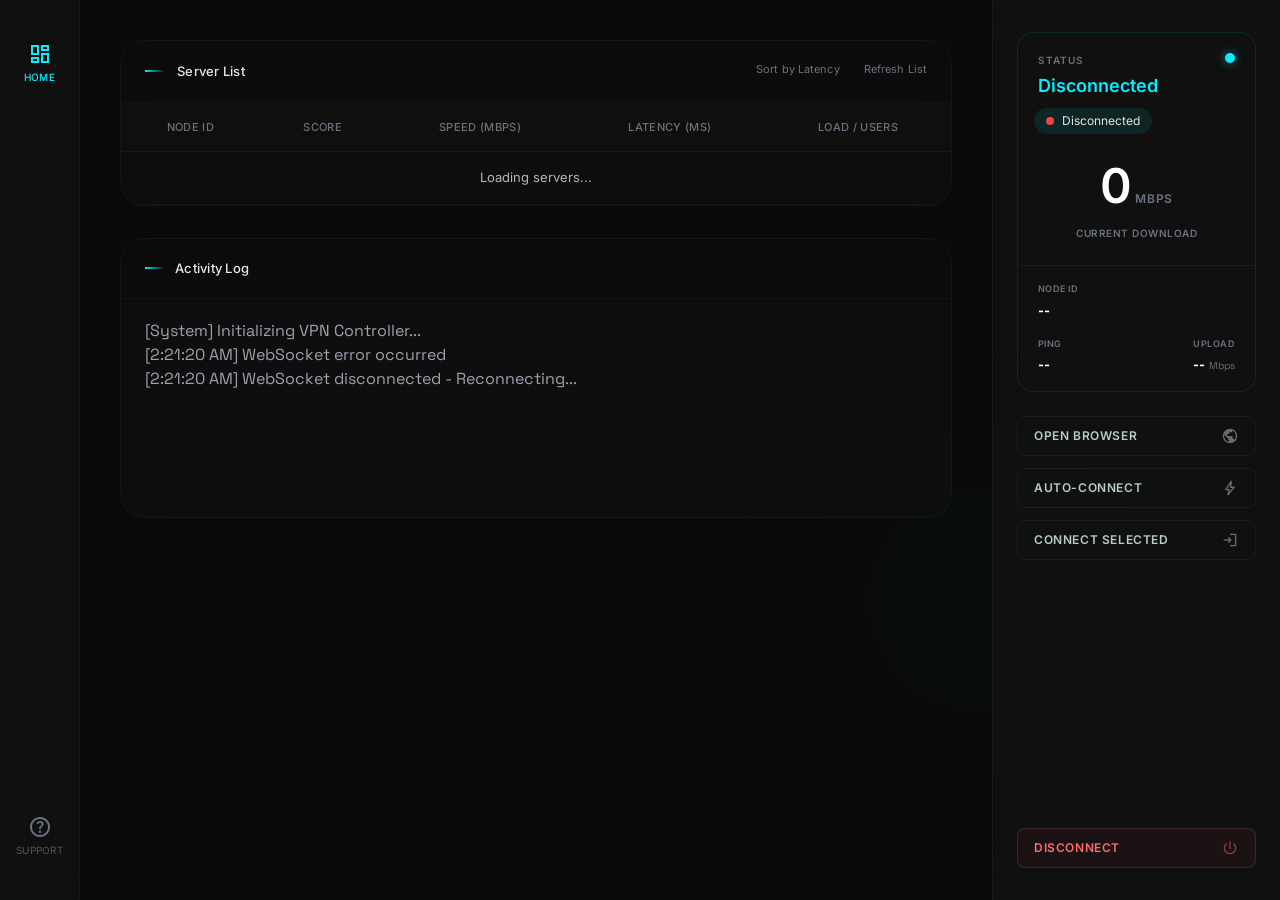
==== app/index.html @ c244f4a1 "move frontend to app" ====
<!DOCTYPE html>
<html class="dark" lang="en">
<head>
    <meta charset="UTF-8">
    <meta name="viewport" content="width=device-width, initial-scale=1.0, user-scalable=no">
    <title>PADx - VPN Controller</title>
    
    <!-- CSS -->
    <link rel="stylesheet" href="css/index.css">
    
    <!-- Material Icons -->
    <link href="https://fonts.googleapis.com/css2?family=Material+Symbols+Outlined:wght,FILL@100..700,0..1&display=swap" rel="stylesheet">
    
    <style>
        /* WebSocket status indicator */
        .ws-status {
            display: inline-flex;
            align-items: center;
            gap: 0.5rem;
            padding: 0.25rem 0.75rem;
            background: rgba(0, 219, 233, 0.1);
            border-radius: 1rem;
            font-size: 0.75rem;
            margin-left: 1rem;
        }
        
        .ws-dot {
            width: 8px;
            height: 8px;
            border-radius: 50%;
            animation: pulse 2s infinite;
        }
        
        .ws-dot.connected { background: #10b981; }
        .ws-dot.disconnected { background: #ef4444; }
        
        @keyframes pulse {
            0%, 100% { opacity: 1; }
            50% { opacity: 0.5; }
        }
    </style>
</head>
<body>
    <!-- Left Sidebar Navigation -->
    <aside class="sidebar-nav">
        <div class="sidebar-top">
            <div class="nav-item active" data-page="dashboard">
                <span class="material-symbols-outlined nav-icon">dashboard</span>
                <span class="nav-label">Home</span>
            </div>
        </div>
        <div class="sidebar-bottom">
            <div class="nav-item" data-page="support">
                <span class="material-symbols-outlined nav-icon">help</span>
                <span class="nav-label">Support</span>
            </div>
        </div>
    </aside>

    <!-- Right Sidebar (Status Panel) -->
    <aside class="status-sidebar">
        <div class="status-card">
            <div class="status-header">
                <div>
                    <div class="status-label">Status</div>
                    <div class="status-value" id="connectionStatus">Disconnected</div>
                </div>
                <div class="status-indicator disconnected" id="statusIndicator"></div>
            </div>
            <div class="ws-status" id="wsStatus">
                <span class="ws-dot disconnected" id="wsDot"></span>
                <span id="wsText">Connecting...</span>
            </div>
            <div class="current-download">
                <div class="speed-value">
                    <span class="speed-number" id="currentSpeed">0</span>
                    <span class="speed-unit">Mbps</span>
                </div>
                <div class="download-label">Current Download</div>
            </div>
            <div class="status-details">
                <div class="detail-row">
                    <div class="detail-label">Node ID</div>
                    <div class="detail-value" id="activeNode">--</div>
                </div>
                <div class="detail-grid">
                    <div class="detail-item">
                        <div class="detail-label">Ping</div>
                        <div class="detail-value" id="activePing">--</div>
                    </div>
                    <div class="detail-item">
                        <div class="detail-label">Upload</div>
                        <div class="detail-value" id="activeUpload">-- <small>Mbps</small></div>
                    </div>
                </div>
            </div>
        </div>

        <div class="action-buttons">
            <button class="action-btn" id="openBrowserBtn">
                <span>Open Browser</span>
                <span class="material-symbols-outlined">public</span>
            </button>
            <button class="action-btn primary" id="autoConnectBtn">
                <span>Auto-Connect</span>
                <span class="material-symbols-outlined">bolt</span>
            </button>
            <button class="action-btn" id="connectSelectedBtn">
                <span>Connect Selected</span>
                <span class="material-symbols-outlined">login</span>
            </button>
            <button class="action-btn danger" id="disconnectBtn">
                <span>Disconnect</span>
                <span class="material-symbols-outlined">power_settings_new</span>
            </button>
        </div>
    </aside>

    <!-- Main Content -->
    <main class="main-content">
        <div class="content-wrapper">
            <div id="dashboardView" class="view active">
                <!-- Server Table -->
                <div class="server-table-container">
                    <div class="table-header">
                        <h3>
                            <span class="status-line"></span>
                            Server List
                        </h3>
                        <div class="table-controls">
                            <span class="control-btn" id="sortByLatency">Sort by Latency</span>
                            <span class="control-btn" id="refreshServers">Refresh List</span>
                        </div>
                    </div>
                    <div class="table-wrapper">
                        <table class="server-table">
                            <thead>
                                <tr>
                                    <th>Node ID</th>
                                    <th>Score</th>
                                    <th>Speed (Mbps)</th>
                                    <th>Latency (ms)</th>
                                    <th>Load / Users</th>
                                </tr>
                            </thead>
                            <tbody id="serverTableBody">
                                <tr><td colspan="5" style="text-align: center;">Loading servers...</td></tr>
                            </tbody>
                        </table>
                    </div>
                </div>

                <!-- Activity Log -->
                <div class="activity-log">
                    <div class="log-header">
                        <div class="log-title">
                            <span class="status-line"></span>
                            <span>Activity Log</span>
                        </div>
                    </div>
                    <div class="log-content" id="activityLog">
                        <p><span class="timestamp">[System]</span> Initializing VPN Controller...</p>
                    </div>
                </div>
            </div>
        </div>
    </main>

    <div class="bg-gradient"></div>

    <script>
        // WebSocket connection
        let ws = null;
        let selectedServer = null;
        let serversList = [];
        let currentVPNStatus = false;

        // Connect to WebSocket
        function connectWebSocket() {
            ws = new WebSocket('ws://localhost:8765');
            
            ws.onopen = () => {
                console.log('WebSocket connected');
                document.getElementById('wsDot').className = 'ws-dot connected';
                document.getElementById('wsText').textContent = 'Connected';
                addLogEntry('WebSocket connection established', 'success');
            };
            
            ws.onmessage = (event) => {
                const data = JSON.parse(event.data);
                handleWebSocketMessage(data);
            };
            
            ws.onclose = () => {
                console.log('WebSocket disconnected');
                document.getElementById('wsDot').className = 'ws-dot disconnected';
                document.getElementById('wsText').textContent = 'Disconnected';
                addLogEntry('WebSocket disconnected - Reconnecting...', 'error');
                setTimeout(connectWebSocket, 3000);
            };
            
            ws.onerror = (error) => {
                console.error('WebSocket error:', error);
                addLogEntry('WebSocket error occurred', 'error');
            };
        }

        // Handle WebSocket messages
        function handleWebSocketMessage(data) {
            switch(data.type) {
                case 'connection_status':
                    addLogEntry(data.message, 'success');
                    break;
                    
                case 'vpn_status':
                    currentVPNStatus = data.connected;
                    updateVPNStatus(data.connected);
                    if (data.server) {
                        document.getElementById('activeNode').textContent = data.server;
                    }
                    break;
                    
                case 'server_list':
                    serversList = data.servers;
                    renderServerTable(serversList);
                    addLogEntry(`Loaded ${serversList.length} servers from VPN Gate`, 'success');
                    break;
                    
                case 'command_result':
                    addLogEntry(data.message, data.success ? 'success' : 'error');
                    break;
                    
                default:
                    console.log('Unknown message type:', data.type);
            }
        }

        // Update VPN status in UI
        function updateVPNStatus(connected) {
            const statusElement = document.getElementById('connectionStatus');
            const indicatorElement = document.getElementById('statusIndicator');
            const vpnStatusText = document.getElementById('vpnStatusText');
            
            if (connected) {
                statusElement.textContent = 'Connected';
                statusElement.style.color = '#10b981';
                indicatorElement.className = 'status-indicator connected';
            } else {
                statusElement.textContent = 'Disconnected';
                statusElement.style.color = '#9ca3af';
                indicatorElement.className = 'status-indicator disconnected';
            }
        }

        // Render server table
        function renderServerTable(servers) {
            const tbody = document.getElementById('serverTableBody');
            if (!tbody) return;
            
            tbody.innerHTML = '';
            
            if (!servers || servers.length === 0) {
                tbody.innerHTML = '<tr><td colspan="5" style="text-align: center;">No servers available</td></tr>';
                return;
            }
            
            servers.forEach(server => {
                const row = tbody.insertRow();
                if (selectedServer === server.hostname) row.className = 'selected';
                
                // Calculate score based on ping and speed
                const score = Math.round((100 - Math.min(server.ping, 500) / 5) * (Math.min(server.speed, 1000) / 1000));
                
                row.insertCell(0).innerHTML = `<span>${server.country} - ${server.id}</span>`;
                row.insertCell(1).innerHTML = `<span style="color: #00dbe9;">${score}</span>`;
                row.insertCell(2).textContent = server.speed.toFixed(1);
                row.insertCell(3).innerHTML = `<span style="color: ${server.ping < 100 ? '#00dbe9' : '#9ca3af'}">${server.ping}ms</span>`;
                row.insertCell(4).innerHTML = `<span style="font-size: 10px; color: #6b7280;">${server.users} Users</span>`;
                
                row.addEventListener('click', () => {
                    selectedServer = server;
                    renderServerTable(servers);
                    addLogEntry(`Selected: ${server.country} - ${server.id} (${server.ping}ms)`, 'info');
                    
                    // Update right sidebar
                    document.getElementById('activeNode').textContent = server.id;
                    document.getElementById('activePing').textContent = `${server.ping} ms`;
                    document.getElementById('currentSpeed').textContent = server.speed.toFixed(1);
                });
            });
        }

        // Sort servers by latency
        function sortByLatency() {
            const sorted = [...serversList].sort((a, b) => a.ping - b.ping);
            renderServerTable(sorted);
            addLogEntry('Sorted servers by latency', 'info');
        }

        // Refresh server list
        function refreshServers() {
            if (ws && ws.readyState === WebSocket.OPEN) {
                ws.send(JSON.stringify({ command: 'refresh_servers' }));
                addLogEntry('Refreshing server list...', 'info');
            }
        }

        // Connect to selected server
        function connectToServer() {
            if (!selectedServer) {
                addLogEntry('Please select a server first', 'error');
                return;
            }
            
            if (ws && ws.readyState === WebSocket.OPEN) {
                addLogEntry(`Connecting to ${selectedServer.country} - ${selectedServer.id}...`, 'info');
                ws.send(JSON.stringify({
                    command: 'connect',
                    hostname: selectedServer.hostname,
                    port: selectedServer.port,
                    name: 'MyVPN'
                }));
            }
        }

        // Disconnect VPN
        function disconnectVPN() {
            if (ws && ws.readyState === WebSocket.OPEN) {
                addLogEntry('Disconnecting VPN...', 'info');
                ws.send(JSON.stringify({ command: 'disconnect' }));
            }
        }

        // Auto-connect to best server
        function autoConnect() {
            if (serversList.length === 0) {
                addLogEntry('No servers available', 'error');
                return;
            }
            
            const bestServer = [...serversList].sort((a, b) => a.ping - b.ping)[0];
            selectedServer = bestServer;
            renderServerTable(serversList);
            addLogEntry(`Auto-selected best server: ${bestServer.country} - ${bestServer.id} (${bestServer.ping}ms)`, 'success');
            connectToServer();
        }

        // Add log entry
        function addLogEntry(message, type = 'info') {
            const logContent = document.getElementById('activityLog');
            const timestamp = new Date().toLocaleTimeString();
            const entry = document.createElement('p');
            const colorClass = type === 'error' ? 'timestamp accent' : 'timestamp';
            entry.innerHTML = `<span class="${colorClass}">[${timestamp}]</span> ${message}`;
            logContent.appendChild(entry);
            entry.scrollIntoView({ behavior: 'smooth', block: 'nearest' });
            
            // Keep only last 100 entries
            while (logContent.children.length > 100) {
                logContent.removeChild(logContent.firstChild);
            }
        }

        // Open browser button
        document.getElementById('openBrowserBtn')?.addEventListener('click', () => {
            window.open('https://www.vpngate.net', '_blank');
        });

        // Event listeners
        document.getElementById('sortByLatency')?.addEventListener('click', sortByLatency);
        document.getElementById('refreshServers')?.addEventListener('click', refreshServers);
        document.getElementById('connectSelectedBtn')?.addEventListener('click', connectToServer);
        document.getElementById('disconnectBtn')?.addEventListener('click', disconnectVPN);
        document.getElementById('autoConnectBtn')?.addEventListener('click', autoConnect);

        // Initialize
        connectWebSocket();
    </script>
</body>
</html>
---- app/css/index.css ----
/* Main Index CSS - Imports all modules */

/* Base */
@import url('base/reset.css');
@import url('base/variables.css');
@import url('base/typography.css');

/* Components */
@import url('components/sidebar.css');
@import url('components/panel.css');

/* Pages */
@import url('pages/dashboard.css');
/* @import url('pages/servers.css');
@import url('pages/blacklist.css');
@import url('pages/logs.css');
@import url('pages/settings.css'); */

/* Utilities */
@import url('utilities.css');
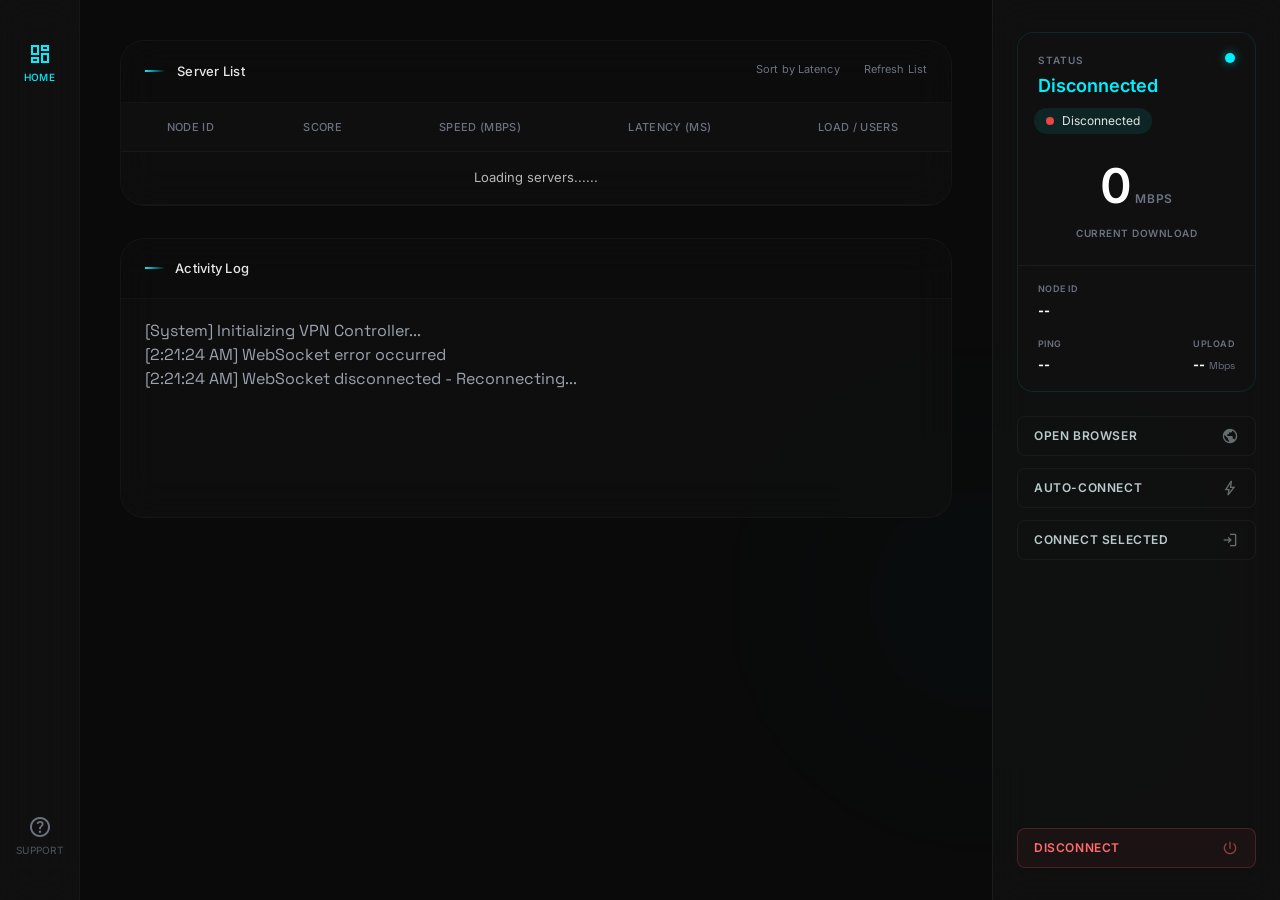
==== commit fcb0fb64: "add vpn module" ====
--- a/app/index.html
+++ b/app/index.html
@@ -144,7 +144,7 @@
                                 </tr>
                             </thead>
                             <tbody id="serverTableBody">
-                                <tr><td colspan="5" style="text-align: center;">Loading servers...</td></tr>
+                                <tr><td colspan="5" style="text-align: center;">Loading servers......</td></tr>
                             </tbody>
                         </table>
                     </div>
@@ -177,24 +177,32 @@
 
         // Connect to WebSocket
         function connectWebSocket() {
-            ws = new WebSocket('ws://localhost:8765');
+            ws = new WebSocket('ws://localhost:8766');
             
             ws.onopen = () => {
                 console.log('WebSocket connected');
-                document.getElementById('wsDot').className = 'ws-dot connected';
-                document.getElementById('wsText').textContent = 'Connected';
+                const wsDot = document.getElementById('wsDot');
+                const wsText = document.getElementById('wsText');
+                if (wsDot) wsDot.className = 'ws-dot connected';
+                if (wsText) wsText.textContent = 'Connected';
                 addLogEntry('WebSocket connection established', 'success');
             };
             
             ws.onmessage = (event) => {
-                const data = JSON.parse(event.data);
-                handleWebSocketMessage(data);
+                try {
+                    const data = JSON.parse(event.data);
+                    handleWebSocketMessage(data);
+                } catch (e) {
+                    console.error('Error parsing message:', e);
+                }
             };
             
             ws.onclose = () => {
                 console.log('WebSocket disconnected');
-                document.getElementById('wsDot').className = 'ws-dot disconnected';
-                document.getElementById('wsText').textContent = 'Disconnected';
+                const wsDot = document.getElementById('wsDot');
+                const wsText = document.getElementById('wsText');
+                if (wsDot) wsDot.className = 'ws-dot disconnected';
+                if (wsText) wsText.textContent = 'Disconnected';
                 addLogEntry('WebSocket disconnected - Reconnecting...', 'error');
                 setTimeout(connectWebSocket, 3000);
             };
@@ -207,6 +215,8 @@
 
         // Handle WebSocket messages
         function handleWebSocketMessage(data) {
+            console.log('Received:', data);
+            
             switch(data.type) {
                 case 'connection_status':
                     addLogEntry(data.message, 'success');
@@ -215,19 +225,32 @@
                 case 'vpn_status':
                     currentVPNStatus = data.connected;
                     updateVPNStatus(data.connected);
-                    if (data.server) {
-                        document.getElementById('activeNode').textContent = data.server;
+                    if (data.server && data.server !== 'undefined') {
+                        const nodeId = data.server.split(':')[0];
+                        document.getElementById('activeNode').textContent = nodeId;
                     }
                     break;
                     
                 case 'server_list':
-                    serversList = data.servers;
-                    renderServerTable(serversList);
-                    addLogEntry(`Loaded ${serversList.length} servers from VPN Gate`, 'success');
+                    if (data.servers && data.servers.length > 0) {
+                        serversList = data.servers;
+                        renderServerTable(serversList);
+                        addLogEntry(`Loaded ${serversList.length} servers from VPN Gate`, 'success');
+                    } else {
+                        addLogEntry('No servers available from VPN Gate', 'error');
+                    }
                     break;
                     
                 case 'command_result':
                     addLogEntry(data.message, data.success ? 'success' : 'error');
+                    if (data.success && data.command === 'connect') {
+                        // Refresh status after connection
+                        setTimeout(() => {
+                            if (ws && ws.readyState === WebSocket.OPEN) {
+                                ws.send(JSON.stringify({ command: 'get_status' }));
+                            }
+                        }, 2000);
+                    }
                     break;
                     
                 default:
@@ -239,20 +262,24 @@
         function updateVPNStatus(connected) {
             const statusElement = document.getElementById('connectionStatus');
             const indicatorElement = document.getElementById('statusIndicator');
-            const vpnStatusText = document.getElementById('vpnStatusText');
             
             if (connected) {
-                statusElement.textContent = 'Connected';
-                statusElement.style.color = '#10b981';
-                indicatorElement.className = 'status-indicator connected';
+                if (statusElement) {
+                    statusElement.textContent = 'Connected';
+                    statusElement.style.color = '#10b981';
+                }
+                if (indicatorElement) indicatorElement.className = 'status-indicator connected';
+                addLogEntry('VPN is now connected', 'success');
             } else {
-                statusElement.textContent = 'Disconnected';
-                statusElement.style.color = '#9ca3af';
-                indicatorElement.className = 'status-indicator disconnected';
-            }
-        }
-
-        // Render server table
+                if (statusElement) {
+                    statusElement.textContent = 'Disconnected';
+                    statusElement.style.color = '#9ca3af';
+                }
+                if (indicatorElement) indicatorElement.className = 'status-indicator disconnected';
+            }
+        }
+
+        // Render server table - FIXED to match backend data structure
         function renderServerTable(servers) {
             const tbody = document.getElementById('serverTableBody');
             if (!tbody) return;
@@ -266,33 +293,61 @@
             
             servers.forEach(server => {
                 const row = tbody.insertRow();
-                if (selectedServer === server.hostname) row.className = 'selected';
-                
-                // Calculate score based on ping and speed
-                const score = Math.round((100 - Math.min(server.ping, 500) / 5) * (Math.min(server.speed, 1000) / 1000));
-                
-                row.insertCell(0).innerHTML = `<span>${server.country} - ${server.id}</span>`;
+                
+                // Check if this server is selected
+                if (selectedServer && selectedServer.hostname === server.hostname) {
+                    row.className = 'selected';
+                }
+                
+                // Create display values from backend data
+                const nodeId = `${server.countryShort || 'Unknown'} - ${server.ip?.split('.')[0] || 'VPN'}`;
+                const pingValue = parseInt(server.ping) || 999;
+                const speedValue = parseFloat(server.speed) || 0;
+                const usersValue = server.totalUsers || 'N/A';
+                
+                // Calculate score based on ping and speed (lower ping is better, higher speed is better)
+                let score = 0;
+                if (pingValue < 999 && speedValue > 0) {
+                    score = Math.max(0, Math.min(100, 
+                        Math.round(((1000 - Math.min(pingValue, 500)) / 10) * (Math.min(speedValue, 100) / 100))
+                    ));
+                } else if (pingValue < 999) {
+                    score = Math.max(0, Math.min(100, Math.round((1000 - Math.min(pingValue, 500)) / 10)));
+                } else {
+                    score = 0;
+                }
+                
+                row.insertCell(0).innerHTML = `<span>${nodeId}</span>`;
                 row.insertCell(1).innerHTML = `<span style="color: #00dbe9;">${score}</span>`;
-                row.insertCell(2).textContent = server.speed.toFixed(1);
-                row.insertCell(3).innerHTML = `<span style="color: ${server.ping < 100 ? '#00dbe9' : '#9ca3af'}">${server.ping}ms</span>`;
-                row.insertCell(4).innerHTML = `<span style="font-size: 10px; color: #6b7280;">${server.users} Users</span>`;
+                row.insertCell(2).textContent = speedValue > 0 ? speedValue.toFixed(1) : 'N/A';
+                row.insertCell(3).innerHTML = `<span style="color: ${pingValue < 150 ? '#00dbe9' : '#9ca3af'}">${pingValue}ms</span>`;
+                row.insertCell(4).innerHTML = `<span style="font-size: 10px; color: #6b7280;">${usersValue} Users</span>`;
                 
                 row.addEventListener('click', () => {
                     selectedServer = server;
                     renderServerTable(servers);
-                    addLogEntry(`Selected: ${server.country} - ${server.id} (${server.ping}ms)`, 'info');
+                    addLogEntry(`Selected: ${nodeId} (${pingValue}ms)`, 'info');
                     
                     // Update right sidebar
-                    document.getElementById('activeNode').textContent = server.id;
-                    document.getElementById('activePing').textContent = `${server.ping} ms`;
-                    document.getElementById('currentSpeed').textContent = server.speed.toFixed(1);
+                    document.getElementById('activeNode').textContent = nodeId;
+                    document.getElementById('activePing').textContent = `${pingValue} ms`;
+                    if (speedValue > 0) {
+                        document.getElementById('currentSpeed').textContent = speedValue.toFixed(1);
+                    } else {
+                        document.getElementById('currentSpeed').textContent = 'N/A';
+                    }
                 });
             });
         }
 
         // Sort servers by latency
         function sortByLatency() {
-            const sorted = [...serversList].sort((a, b) => a.ping - b.ping);
+            if (!serversList.length) return;
+            const sorted = [...serversList].sort((a, b) => {
+                const pingA = parseInt(a.ping) || 9999;
+                const pingB = parseInt(b.ping) || 9999;
+                return pingA - pingB;
+            });
             renderServerTable(sorted);
             addLogEntry('Sorted servers by latency', 'info');
         }
@@ -302,6 +357,8 @@
             if (ws && ws.readyState === WebSocket.OPEN) {
                 ws.send(JSON.stringify({ command: 'refresh_servers' }));
                 addLogEntry('Refreshing server list...', 'info');
+            } else {
+                addLogEntry('WebSocket not connected. Cannot refresh.', 'error');
             }
         }
 
@@ -313,13 +370,19 @@
             }
             
             if (ws && ws.readyState === WebSocket.OPEN) {
-                addLogEntry(`Connecting to ${selectedServer.country} - ${selectedServer.id}...`, 'info');
+                const hostname = selectedServer.hostname;
+                const nodeId = `${selectedServer.countryShort || 'Unknown'} - ${selectedServer.ip?.split('.')[0] || 'VPN'}`;
+                
+                addLogEntry(`Connecting to ${nodeId}...`, 'info');
+                addLogEntry(`Server address: ${hostname}`, 'info');
+                
                 ws.send(JSON.stringify({
                     command: 'connect',
-                    hostname: selectedServer.hostname,
-                    port: selectedServer.port,
+                    hostname: hostname,
                     name: 'MyVPN'
                 }));
+            } else {
+                addLogEntry('WebSocket not connected. Cannot connect.', 'error');
             }
         }
 
@@ -328,26 +391,37 @@
             if (ws && ws.readyState === WebSocket.OPEN) {
                 addLogEntry('Disconnecting VPN...', 'info');
                 ws.send(JSON.stringify({ command: 'disconnect' }));
-            }
-        }
-
-        // Auto-connect to best server
+            } else {
+                addLogEntry('WebSocket not connected.', 'error');
+            }
+        }
+
+        // Auto-connect to best server (lowest ping)
         function autoConnect() {
             if (serversList.length === 0) {
-                addLogEntry('No servers available', 'error');
+                addLogEntry('No servers available. Please refresh the list first.', 'error');
                 return;
             }
             
-            const bestServer = [...serversList].sort((a, b) => a.ping - b.ping)[0];
+            // Find server with lowest ping
+            const bestServer = [...serversList].sort((a, b) => {
+                const pingA = parseInt(a.ping) || 9999;
+                const pingB = parseInt(b.ping) || 9999;
+                return pingA - pingB;
+            })[0];
+            
             selectedServer = bestServer;
             renderServerTable(serversList);
-            addLogEntry(`Auto-selected best server: ${bestServer.country} - ${bestServer.id} (${bestServer.ping}ms)`, 'success');
+            const nodeId = `${bestServer.countryShort || 'Unknown'} - ${bestServer.ip?.split('.')[0] || 'VPN'}`;
+            addLogEntry(`Auto-selected best server: ${nodeId} (${bestServer.ping}ms)`, 'success');
             connectToServer();
         }
 
         // Add log entry
         function addLogEntry(message, type = 'info') {
             const logContent = document.getElementById('activityLog');
+            if (!logContent) return;
+            
             const timestamp = new Date().toLocaleTimeString();
             const entry = document.createElement('p');
             const colorClass = type === 'error' ? 'timestamp accent' : 'timestamp';
@@ -361,6 +435,20 @@
             }
         }
 
+        // Request initial status and servers after connection
+        function requestInitialData() {
+            if (ws && ws.readyState === WebSocket.OPEN) {
+                ws.send(JSON.stringify({ command: 'get_status' }));
+                // Server list is sent automatically by backend on connection
+                // But we can also request refresh to ensure we have latest
+                setTimeout(() => {
+                    if (ws && ws.readyState === WebSocket.OPEN) {
+                        ws.send(JSON.stringify({ command: 'refresh_servers' }));
+                    }
+                }, 500);
+            }
+        }
+
         // Open browser button
         document.getElementById('openBrowserBtn')?.addEventListener('click', () => {
             window.open('https://www.vpngate.net', '_blank');
@@ -375,6 +463,21 @@
 
         // Initialize
         connectWebSocket();
+        
+        // Request initial data after connection is established
+        setTimeout(() => {
+            if (ws && ws.readyState === WebSocket.OPEN) {
+                requestInitialData();
+            } else {
+                // Wait for connection
+                const checkInterval = setInterval(() => {
+                    if (ws && ws.readyState === WebSocket.OPEN) {
+                        clearInterval(checkInterval);
+                        requestInitialData();
+                    }
+                }, 100);
+            }
+        }, 1000);
     </script>
 </body>
 </html>
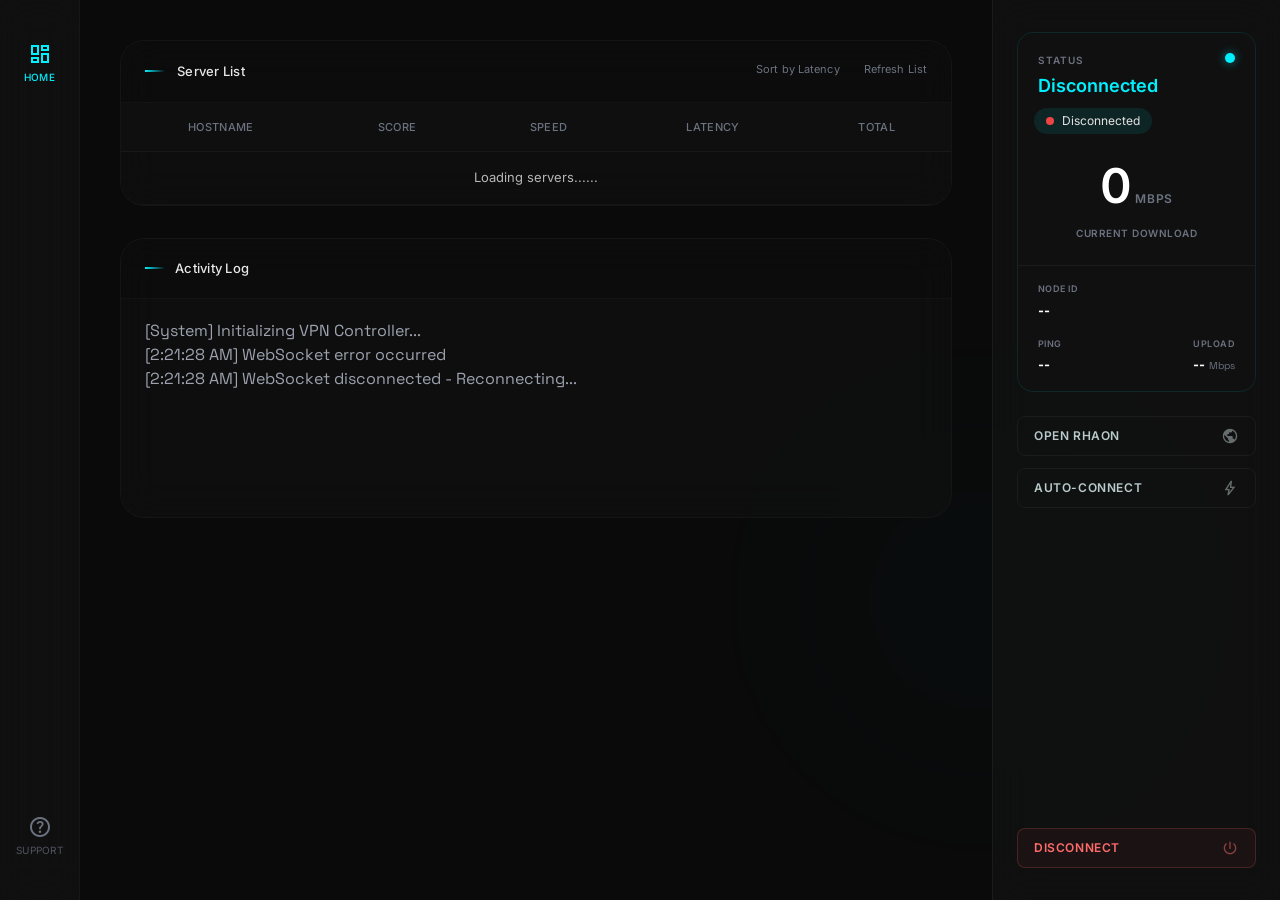
==== commit c5015efb: "add monitor" ====
--- a/app/index.html
+++ b/app/index.html
@@ -80,6 +80,7 @@
             </div>
             <div class="status-details">
                 <div class="detail-row">
+                    <!-- change to hostname -->
                     <div class="detail-label">Node ID</div>
                     <div class="detail-value" id="activeNode">--</div>
                 </div>
@@ -98,16 +99,12 @@
 
         <div class="action-buttons">
             <button class="action-btn" id="openBrowserBtn">
-                <span>Open Browser</span>
+                <span>Open Rhaon</span>
                 <span class="material-symbols-outlined">public</span>
             </button>
             <button class="action-btn primary" id="autoConnectBtn">
                 <span>Auto-Connect</span>
                 <span class="material-symbols-outlined">bolt</span>
-            </button>
-            <button class="action-btn" id="connectSelectedBtn">
-                <span>Connect Selected</span>
-                <span class="material-symbols-outlined">login</span>
             </button>
             <button class="action-btn danger" id="disconnectBtn">
                 <span>Disconnect</span>
@@ -136,11 +133,11 @@
                         <table class="server-table">
                             <thead>
                                 <tr>
-                                    <th>Node ID</th>
+                                    <th>Hostname</th>
                                     <th>Score</th>
-                                    <th>Speed (Mbps)</th>
-                                    <th>Latency (ms)</th>
-                                    <th>Load / Users</th>
+                                    <th>Speed</th>
+                                    <th>Latency</th>
+                                    <th>Total</th>
                                 </tr>
                             </thead>
                             <tbody id="serverTableBody">
@@ -168,316 +165,9 @@
 
     <div class="bg-gradient"></div>
 
-    <script>
-        // WebSocket connection
-        let ws = null;
-        let selectedServer = null;
-        let serversList = [];
-        let currentVPNStatus = false;
 
-        // Connect to WebSocket
-        function connectWebSocket() {
-            ws = new WebSocket('ws://localhost:8766');
-            
-            ws.onopen = () => {
-                console.log('WebSocket connected');
-                const wsDot = document.getElementById('wsDot');
-                const wsText = document.getElementById('wsText');
-                if (wsDot) wsDot.className = 'ws-dot connected';
-                if (wsText) wsText.textContent = 'Connected';
-                addLogEntry('WebSocket connection established', 'success');
-            };
-            
-            ws.onmessage = (event) => {
-                try {
-                    const data = JSON.parse(event.data);
-                    handleWebSocketMessage(data);
-                } catch (e) {
-                    console.error('Error parsing message:', e);
-                }
-            };
-            
-            ws.onclose = () => {
-                console.log('WebSocket disconnected');
-                const wsDot = document.getElementById('wsDot');
-                const wsText = document.getElementById('wsText');
-                if (wsDot) wsDot.className = 'ws-dot disconnected';
-                if (wsText) wsText.textContent = 'Disconnected';
-                addLogEntry('WebSocket disconnected - Reconnecting...', 'error');
-                setTimeout(connectWebSocket, 3000);
-            };
-            
-            ws.onerror = (error) => {
-                console.error('WebSocket error:', error);
-                addLogEntry('WebSocket error occurred', 'error');
-            };
-        }
-
-        // Handle WebSocket messages
-        function handleWebSocketMessage(data) {
-            console.log('Received:', data);
-            
-            switch(data.type) {
-                case 'connection_status':
-                    addLogEntry(data.message, 'success');
-                    break;
-                    
-                case 'vpn_status':
-                    currentVPNStatus = data.connected;
-                    updateVPNStatus(data.connected);
-                    if (data.server && data.server !== 'undefined') {
-                        const nodeId = data.server.split(':')[0];
-                        document.getElementById('activeNode').textContent = nodeId;
-                    }
-                    break;
-                    
-                case 'server_list':
-                    if (data.servers && data.servers.length > 0) {
-                        serversList = data.servers;
-                        renderServerTable(serversList);
-                        addLogEntry(`Loaded ${serversList.length} servers from VPN Gate`, 'success');
-                    } else {
-                        addLogEntry('No servers available from VPN Gate', 'error');
-                    }
-                    break;
-                    
-                case 'command_result':
-                    addLogEntry(data.message, data.success ? 'success' : 'error');
-                    if (data.success && data.command === 'connect') {
-                        // Refresh status after connection
-                        setTimeout(() => {
-                            if (ws && ws.readyState === WebSocket.OPEN) {
-                                ws.send(JSON.stringify({ command: 'get_status' }));
-                            }
-                        }, 2000);
-                    }
-                    break;
-                    
-                default:
-                    console.log('Unknown message type:', data.type);
-            }
-        }
-
-        // Update VPN status in UI
-        function updateVPNStatus(connected) {
-            const statusElement = document.getElementById('connectionStatus');
-            const indicatorElement = document.getElementById('statusIndicator');
-            
-            if (connected) {
-                if (statusElement) {
-                    statusElement.textContent = 'Connected';
-                    statusElement.style.color = '#10b981';
-                }
-                if (indicatorElement) indicatorElement.className = 'status-indicator connected';
-                addLogEntry('VPN is now connected', 'success');
-            } else {
-                if (statusElement) {
-                    statusElement.textContent = 'Disconnected';
-                    statusElement.style.color = '#9ca3af';
-                }
-                if (indicatorElement) indicatorElement.className = 'status-indicator disconnected';
-            }
-        }
-
-        // Render server table - FIXED to match backend data structure
-        function renderServerTable(servers) {
-            const tbody = document.getElementById('serverTableBody');
-            if (!tbody) return;
-            
-            tbody.innerHTML = '';
-            
-            if (!servers || servers.length === 0) {
-                tbody.innerHTML = '<tr><td colspan="5" style="text-align: center;">No servers available</td></tr>';
-                return;
-            }
-            
-            servers.forEach(server => {
-                const row = tbody.insertRow();
-                
-                // Check if this server is selected
-                if (selectedServer && selectedServer.hostname === server.hostname) {
-                    row.className = 'selected';
-                }
-                
-                // Create display values from backend data
-                const nodeId = `${server.countryShort || 'Unknown'} - ${server.ip?.split('.')[0] || 'VPN'}`;
-                const pingValue = parseInt(server.ping) || 999;
-                const speedValue = parseFloat(server.speed) || 0;
-                const usersValue = server.totalUsers || 'N/A';
-                
-                // Calculate score based on ping and speed (lower ping is better, higher speed is better)
-                let score = 0;
-                if (pingValue < 999 && speedValue > 0) {
-                    score = Math.max(0, Math.min(100, 
-                        Math.round(((1000 - Math.min(pingValue, 500)) / 10) * (Math.min(speedValue, 100) / 100))
-                    ));
-                } else if (pingValue < 999) {
-                    score = Math.max(0, Math.min(100, Math.round((1000 - Math.min(pingValue, 500)) / 10)));
-                } else {
-                    score = 0;
-                }
-                
-                row.insertCell(0).innerHTML = `<span>${nodeId}</span>`;
-                row.insertCell(1).innerHTML = `<span style="color: #00dbe9;">${score}</span>`;
-                row.insertCell(2).textContent = speedValue > 0 ? speedValue.toFixed(1) : 'N/A';
-                row.insertCell(3).innerHTML = `<span style="color: ${pingValue < 150 ? '#00dbe9' : '#9ca3af'}">${pingValue}ms</span>`;
-                row.insertCell(4).innerHTML = `<span style="font-size: 10px; color: #6b7280;">${usersValue} Users</span>`;
-                
-                row.addEventListener('click', () => {
-                    selectedServer = server;
-                    renderServerTable(servers);
-                    addLogEntry(`Selected: ${nodeId} (${pingValue}ms)`, 'info');
-                    
-                    // Update right sidebar
-                    document.getElementById('activeNode').textContent = nodeId;
-                    document.getElementById('activePing').textContent = `${pingValue} ms`;
-                    if (speedValue > 0) {
-                        document.getElementById('currentSpeed').textContent = speedValue.toFixed(1);
-                    } else {
-                        document.getElementById('currentSpeed').textContent = 'N/A';
-                    }
-                });
-            });
-        }
-
-        // Sort servers by latency
-        function sortByLatency() {
-            if (!serversList.length) return;
-            const sorted = [...serversList].sort((a, b) => {
-                const pingA = parseInt(a.ping) || 9999;
-                const pingB = parseInt(b.ping) || 9999;
-                return pingA - pingB;
-            });
-            renderServerTable(sorted);
-            addLogEntry('Sorted servers by latency', 'info');
-        }
-
-        // Refresh server list
-        function refreshServers() {
-            if (ws && ws.readyState === WebSocket.OPEN) {
-                ws.send(JSON.stringify({ command: 'refresh_servers' }));
-                addLogEntry('Refreshing server list...', 'info');
-            } else {
-                addLogEntry('WebSocket not connected. Cannot refresh.', 'error');
-            }
-        }
-
-        // Connect to selected server
-        function connectToServer() {
-            if (!selectedServer) {
-                addLogEntry('Please select a server first', 'error');
-                return;
-            }
-            
-            if (ws && ws.readyState === WebSocket.OPEN) {
-                const hostname = selectedServer.hostname;
-                const nodeId = `${selectedServer.countryShort || 'Unknown'} - ${selectedServer.ip?.split('.')[0] || 'VPN'}`;
-                
-                addLogEntry(`Connecting to ${nodeId}...`, 'info');
-                addLogEntry(`Server address: ${hostname}`, 'info');
-                
-                ws.send(JSON.stringify({
-                    command: 'connect',
-                    hostname: hostname,
-                    name: 'MyVPN'
-                }));
-            } else {
-                addLogEntry('WebSocket not connected. Cannot connect.', 'error');
-            }
-        }
-
-        // Disconnect VPN
-        function disconnectVPN() {
-            if (ws && ws.readyState === WebSocket.OPEN) {
-                addLogEntry('Disconnecting VPN...', 'info');
-                ws.send(JSON.stringify({ command: 'disconnect' }));
-            } else {
-                addLogEntry('WebSocket not connected.', 'error');
-            }
-        }
-
-        // Auto-connect to best server (lowest ping)
-        function autoConnect() {
-            if (serversList.length === 0) {
-                addLogEntry('No servers available. Please refresh the list first.', 'error');
-                return;
-            }
-            
-            // Find server with lowest ping
-            const bestServer = [...serversList].sort((a, b) => {
-                const pingA = parseInt(a.ping) || 9999;
-                const pingB = parseInt(b.ping) || 9999;
-                return pingA - pingB;
-            })[0];
-            
-            selectedServer = bestServer;
-            renderServerTable(serversList);
-            const nodeId = `${bestServer.countryShort || 'Unknown'} - ${bestServer.ip?.split('.')[0] || 'VPN'}`;
-            addLogEntry(`Auto-selected best server: ${nodeId} (${bestServer.ping}ms)`, 'success');
-            connectToServer();
-        }
-
-        // Add log entry
-        function addLogEntry(message, type = 'info') {
-            const logContent = document.getElementById('activityLog');
-            if (!logContent) return;
-            
-            const timestamp = new Date().toLocaleTimeString();
-            const entry = document.createElement('p');
-            const colorClass = type === 'error' ? 'timestamp accent' : 'timestamp';
-            entry.innerHTML = `<span class="${colorClass}">[${timestamp}]</span> ${message}`;
-            logContent.appendChild(entry);
-            entry.scrollIntoView({ behavior: 'smooth', block: 'nearest' });
-            
-            // Keep only last 100 entries
-            while (logContent.children.length > 100) {
-                logContent.removeChild(logContent.firstChild);
-            }
-        }
-
-        // Request initial status and servers after connection
-        function requestInitialData() {
-            if (ws && ws.readyState === WebSocket.OPEN) {
-                ws.send(JSON.stringify({ command: 'get_status' }));
-                // Server list is sent automatically by backend on connection
-                // But we can also request refresh to ensure we have latest
-                setTimeout(() => {
-                    if (ws && ws.readyState === WebSocket.OPEN) {
-                        ws.send(JSON.stringify({ command: 'refresh_servers' }));
-                    }
-                }, 500);
-            }
-        }
-
-        // Open browser button
-        document.getElementById('openBrowserBtn')?.addEventListener('click', () => {
-            window.open('https://www.vpngate.net', '_blank');
-        });
-
-        // Event listeners
-        document.getElementById('sortByLatency')?.addEventListener('click', sortByLatency);
-        document.getElementById('refreshServers')?.addEventListener('click', refreshServers);
-        document.getElementById('connectSelectedBtn')?.addEventListener('click', connectToServer);
-        document.getElementById('disconnectBtn')?.addEventListener('click', disconnectVPN);
-        document.getElementById('autoConnectBtn')?.addEventListener('click', autoConnect);
-
-        // Initialize
-        connectWebSocket();
-        
-        // Request initial data after connection is established
-        setTimeout(() => {
-            if (ws && ws.readyState === WebSocket.OPEN) {
-                requestInitialData();
-            } else {
-                // Wait for connection
-                const checkInterval = setInterval(() => {
-                    if (ws && ws.readyState === WebSocket.OPEN) {
-                        clearInterval(checkInterval);
-                        requestInitialData();
-                    }
-                }, 100);
-            }
-        }, 1000);
-    </script>
+    <script src="js/websocket.js"></script>
+    <script src="js/repositories.js"></script>
+    <script src="js/app.js"></script>
 </body>
 </html>
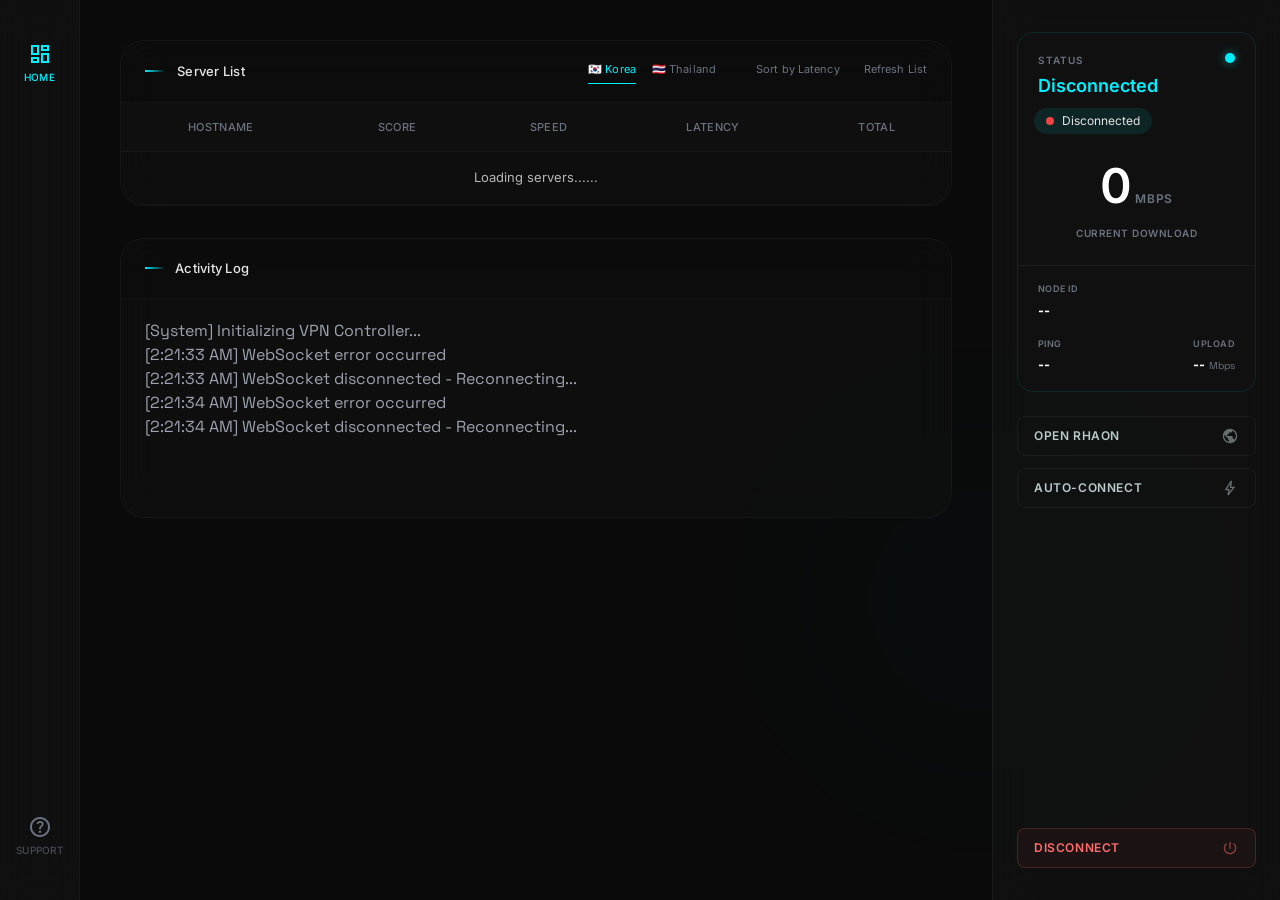
==== commit 76cbaeca: "add toggle by country, wip" ====
--- a/app/index.html
+++ b/app/index.html
@@ -125,6 +125,10 @@
                             Server List
                         </h3>
                         <div class="table-controls">
+    <div class="filter-toggles">
+        <button class="filter-toggle active" data-country="KR">🇰🇷 Korea</button>
+        <button class="filter-toggle" data-country="TH">🇹🇭 Thailand</button>
+    </div>
                             <span class="control-btn" id="sortByLatency">Sort by Latency</span>
                             <span class="control-btn" id="refreshServers">Refresh List</span>
                         </div>
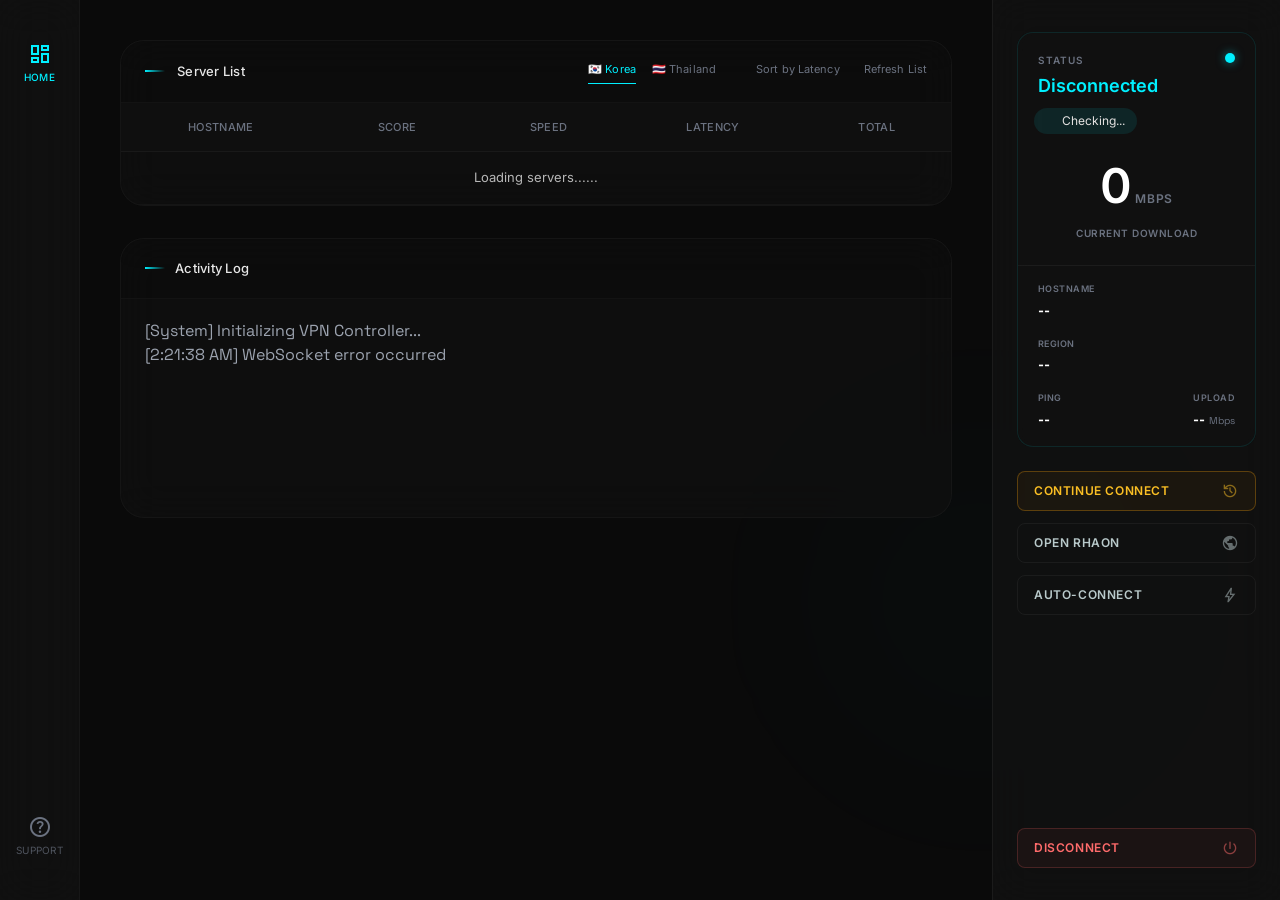
==== commit 2f9c488d: "add vpn status" ====
--- a/app/index.html
+++ b/app/index.html
@@ -57,61 +57,68 @@
         </div>
     </aside>
 
-    <!-- Right Sidebar (Status Panel) -->
-    <aside class="status-sidebar">
-        <div class="status-card">
-            <div class="status-header">
-                <div>
-                    <div class="status-label">Status</div>
-                    <div class="status-value" id="connectionStatus">Disconnected</div>
+<aside class="status-sidebar">
+    <div class="status-card">
+        <div class="status-header">
+            <div>
+                <div class="status-label">Status</div>
+                <div class="status-value" id="connectionStatus">Disconnected</div>
+            </div>
+            <div class="status-indicator disconnected" id="statusIndicator"></div>
+        </div>
+        <div class="ws-status" id="availabilityStatus">
+            <span class="ws-dot" id="availabilityDot"></span>
+            <span id="availabilityText">Checking...</span>
+        </div>
+        <div class="current-download">
+            <div class="speed-value">
+                <span class="speed-number" id="currentSpeed">0</span>
+                <span class="speed-unit">Mbps</span>
+            </div>
+            <div class="download-label">Current Download</div>
+        </div>
+        <div class="status-details">
+            <div class="detail-row">
+                <div class="detail-label">Hostname</div>
+                <div class="detail-value" id="activeNode">--</div>
+            </div>
+            <div class="detail-row">
+                <div class="detail-label">Region</div>
+                <div class="detail-value" id="activeRegion">--</div>
+            </div>
+            <div class="detail-grid">
+                <div class="detail-item">
+                    <div class="detail-label">Ping</div>
+                    <div class="detail-value" id="activePing">--</div>
                 </div>
-                <div class="status-indicator disconnected" id="statusIndicator"></div>
-            </div>
-            <div class="ws-status" id="wsStatus">
-                <span class="ws-dot disconnected" id="wsDot"></span>
-                <span id="wsText">Connecting...</span>
-            </div>
-            <div class="current-download">
-                <div class="speed-value">
-                    <span class="speed-number" id="currentSpeed">0</span>
-                    <span class="speed-unit">Mbps</span>
-                </div>
-                <div class="download-label">Current Download</div>
-            </div>
-            <div class="status-details">
-                <div class="detail-row">
-                    <!-- change to hostname -->
-                    <div class="detail-label">Node ID</div>
-                    <div class="detail-value" id="activeNode">--</div>
-                </div>
-                <div class="detail-grid">
-                    <div class="detail-item">
-                        <div class="detail-label">Ping</div>
-                        <div class="detail-value" id="activePing">--</div>
-                    </div>
-                    <div class="detail-item">
-                        <div class="detail-label">Upload</div>
-                        <div class="detail-value" id="activeUpload">-- <small>Mbps</small></div>
-                    </div>
+                <div class="detail-item">
+                    <div class="detail-label">Upload</div>
+                    <div class="detail-value" id="activeUpload">-- <small>Mbps</small></div>
                 </div>
             </div>
         </div>
+    </div>
 
-        <div class="action-buttons">
-            <button class="action-btn" id="openBrowserBtn">
-                <span>Open Rhaon</span>
-                <span class="material-symbols-outlined">public</span>
-            </button>
-            <button class="action-btn primary" id="autoConnectBtn">
-                <span>Auto-Connect</span>
-                <span class="material-symbols-outlined">bolt</span>
-            </button>
-            <button class="action-btn danger" id="disconnectBtn">
-                <span>Disconnect</span>
-                <span class="material-symbols-outlined">power_settings_new</span>
-            </button>
-        </div>
-    </aside>
+    <!-- MOVED INSIDE the sidebar -->
+    <div class="action-buttons">
+        <button class="action-btn continue" id="continueConnectBtn">
+            <span>Continue Connect</span>
+            <span class="material-symbols-outlined">history</span>
+        </button>
+        <button class="action-btn" id="openBrowserBtn">
+            <span>Open Rhaon</span>
+            <span class="material-symbols-outlined">public</span>
+        </button>
+        <button class="action-btn primary" id="autoConnectBtn">
+            <span>Auto-Connect</span>
+            <span class="material-symbols-outlined">bolt</span>
+        </button>
+        <button class="action-btn danger" id="disconnectBtn">
+            <span>Disconnect</span>
+            <span class="material-symbols-outlined">power_settings_new</span>
+        </button>
+    </div>
+</aside>
 
     <!-- Main Content -->
     <main class="main-content">
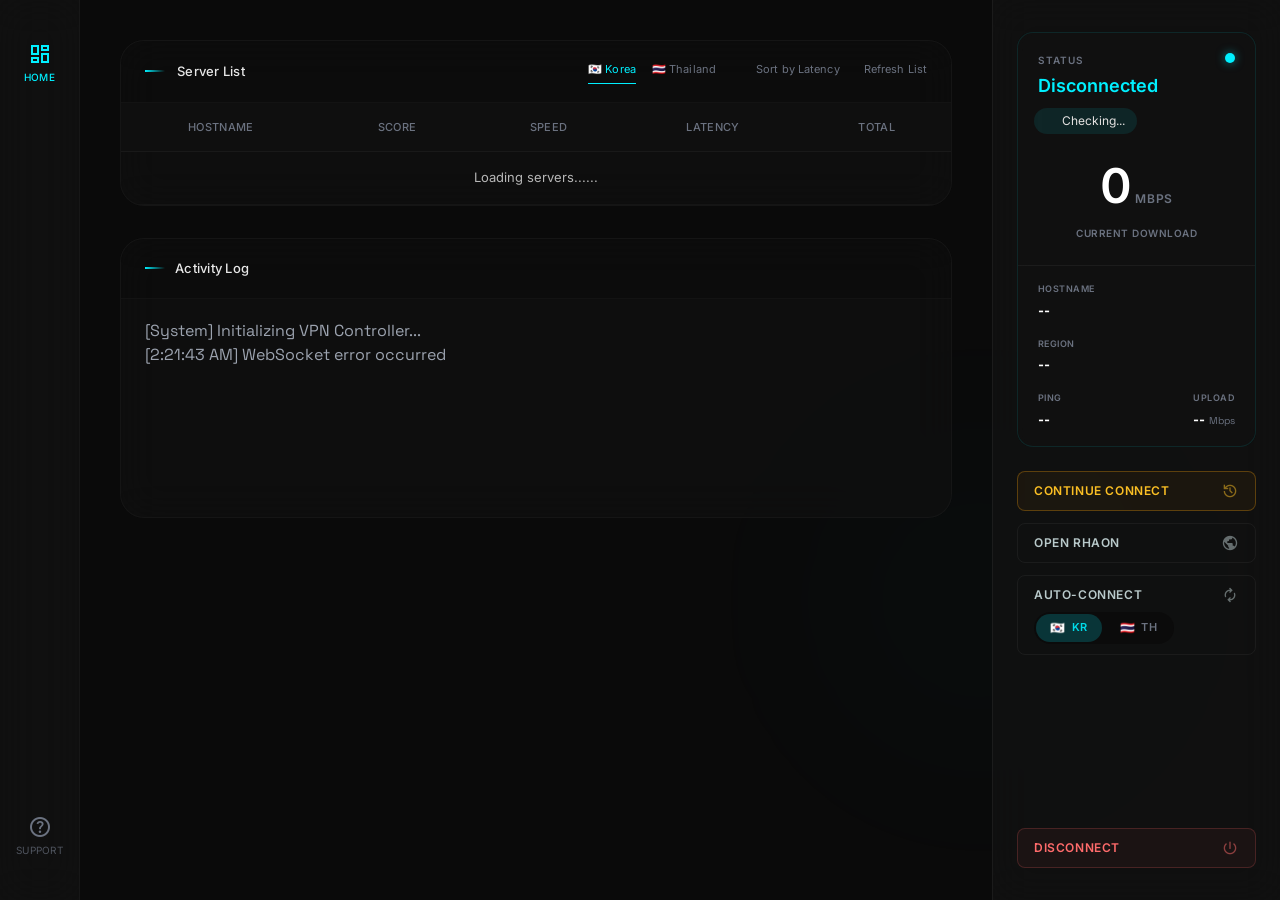
==== commit 9ea795db: "add detection" ====
--- a/app/index.html
+++ b/app/index.html
@@ -101,18 +101,38 @@
 
     <!-- MOVED INSIDE the sidebar -->
     <div class="action-buttons">
-        <button class="action-btn continue" id="continueConnectBtn">
-            <span>Continue Connect</span>
-            <span class="material-symbols-outlined">history</span>
-        </button>
+            <button class="action-btn continue" id="continueConnectBtn">
+        <span>Continue Connect</span>
+        <span class="material-symbols-outlined">history</span>
+    </button>
         <button class="action-btn" id="openBrowserBtn">
             <span>Open Rhaon</span>
             <span class="material-symbols-outlined">public</span>
         </button>
-        <button class="action-btn primary" id="autoConnectBtn">
-            <span>Auto-Connect</span>
-            <span class="material-symbols-outlined">bolt</span>
-        </button>
+
+<button class="action-btn primary" id="autoConnectBtn">
+    <div class="auto-connect-container">
+        <div class="ac-top">
+            <span class="ac-label">Auto-Connect</span>
+            <span class="material-symbols-outlined ac-icon">autorenew</span>
+            <!-- <span class="material-symbols-outlined ac-icon">bolt</span> -->
+        </div>
+        <div class="ac-region-selector">
+            <span class="ac-region kr active" data-region="KR">
+                <span class="flag">🇰🇷</span>
+                <span>KR</span>
+            </span>
+            <span class="ac-region th" data-region="TH">
+                <span class="flag">🇹🇭</span>
+                <span>TH</span>
+            </span>
+        </div>
+    </div>
+</button>
+
+    </div>
+
+        
         <button class="action-btn danger" id="disconnectBtn">
             <span>Disconnect</span>
             <span class="material-symbols-outlined">power_settings_new</span>
--- a/app/css/index.css
+++ b/app/css/index.css
@@ -11,10 +11,6 @@
 
 /* Pages */
 @import url('pages/dashboard.css');
-/* @import url('pages/servers.css');
-@import url('pages/blacklist.css');
-@import url('pages/logs.css');
-@import url('pages/settings.css'); */
 
 /* Utilities */
 @import url('utilities.css');
